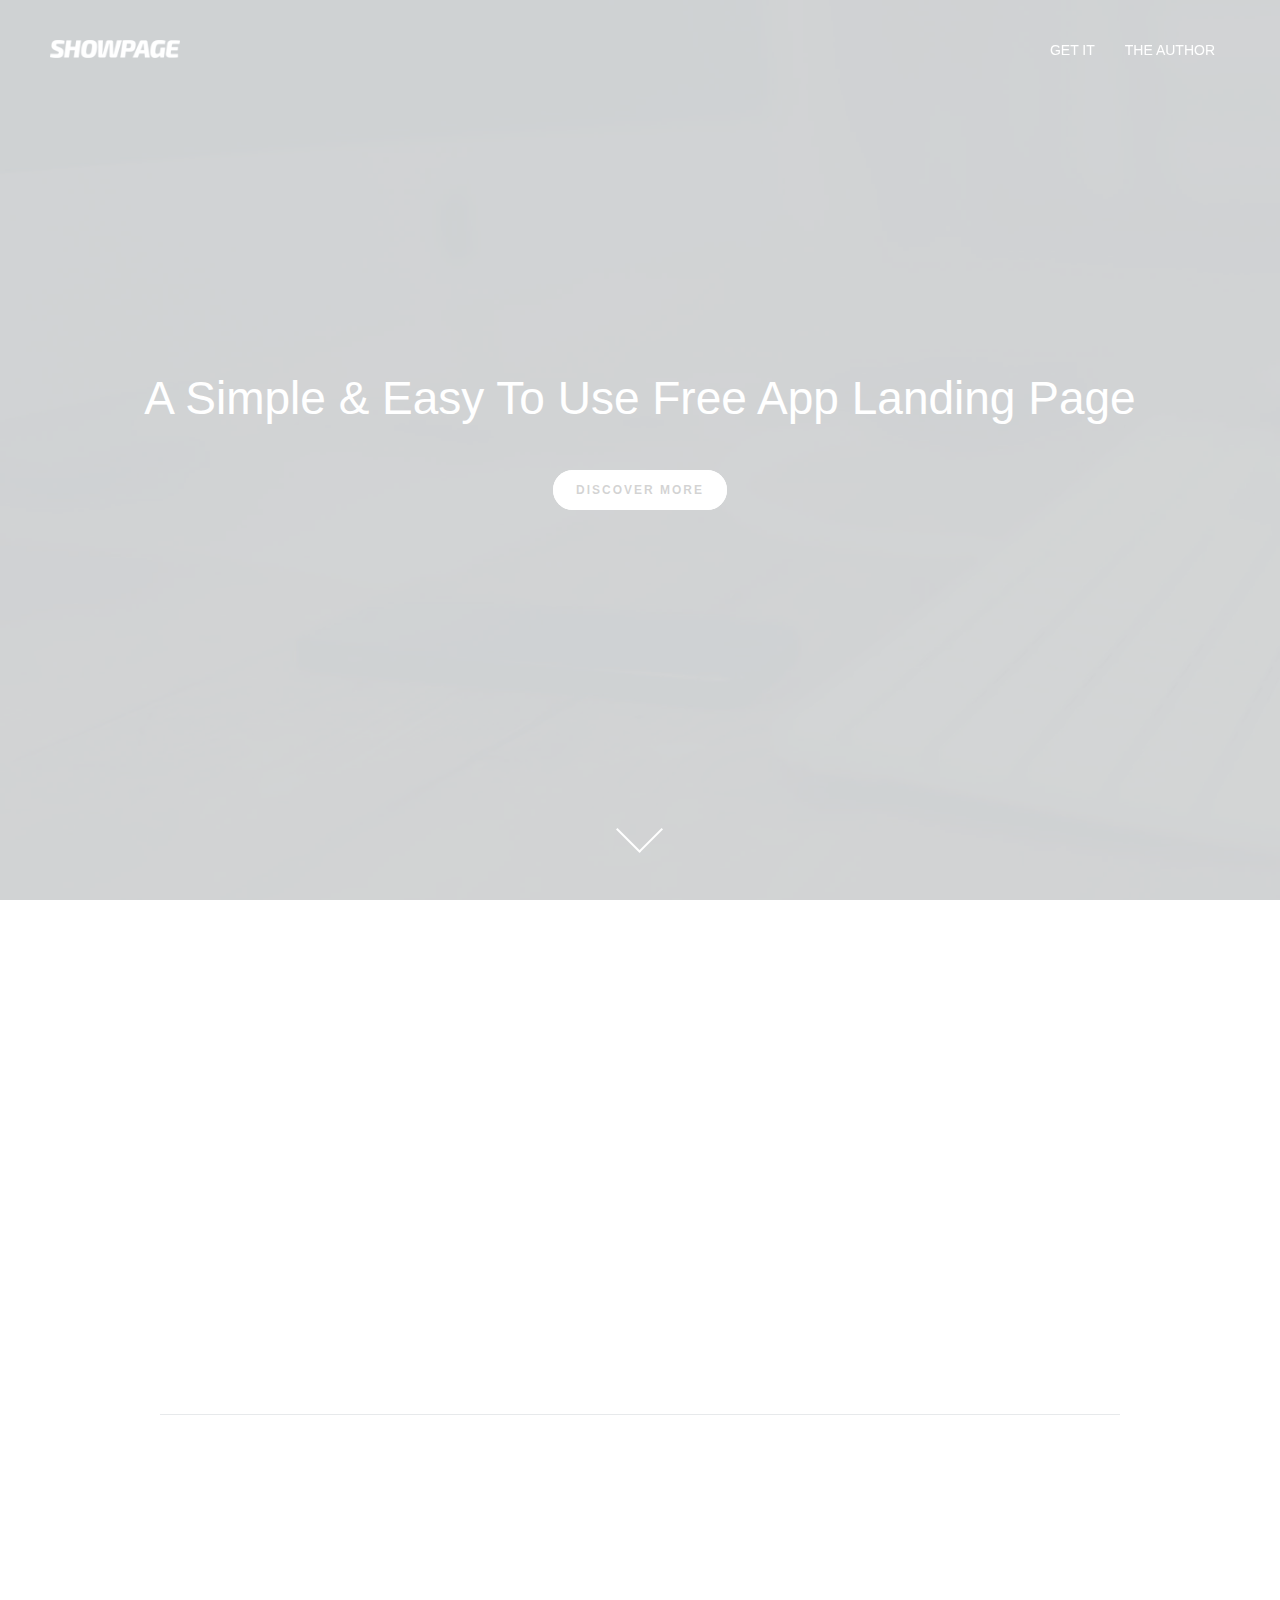
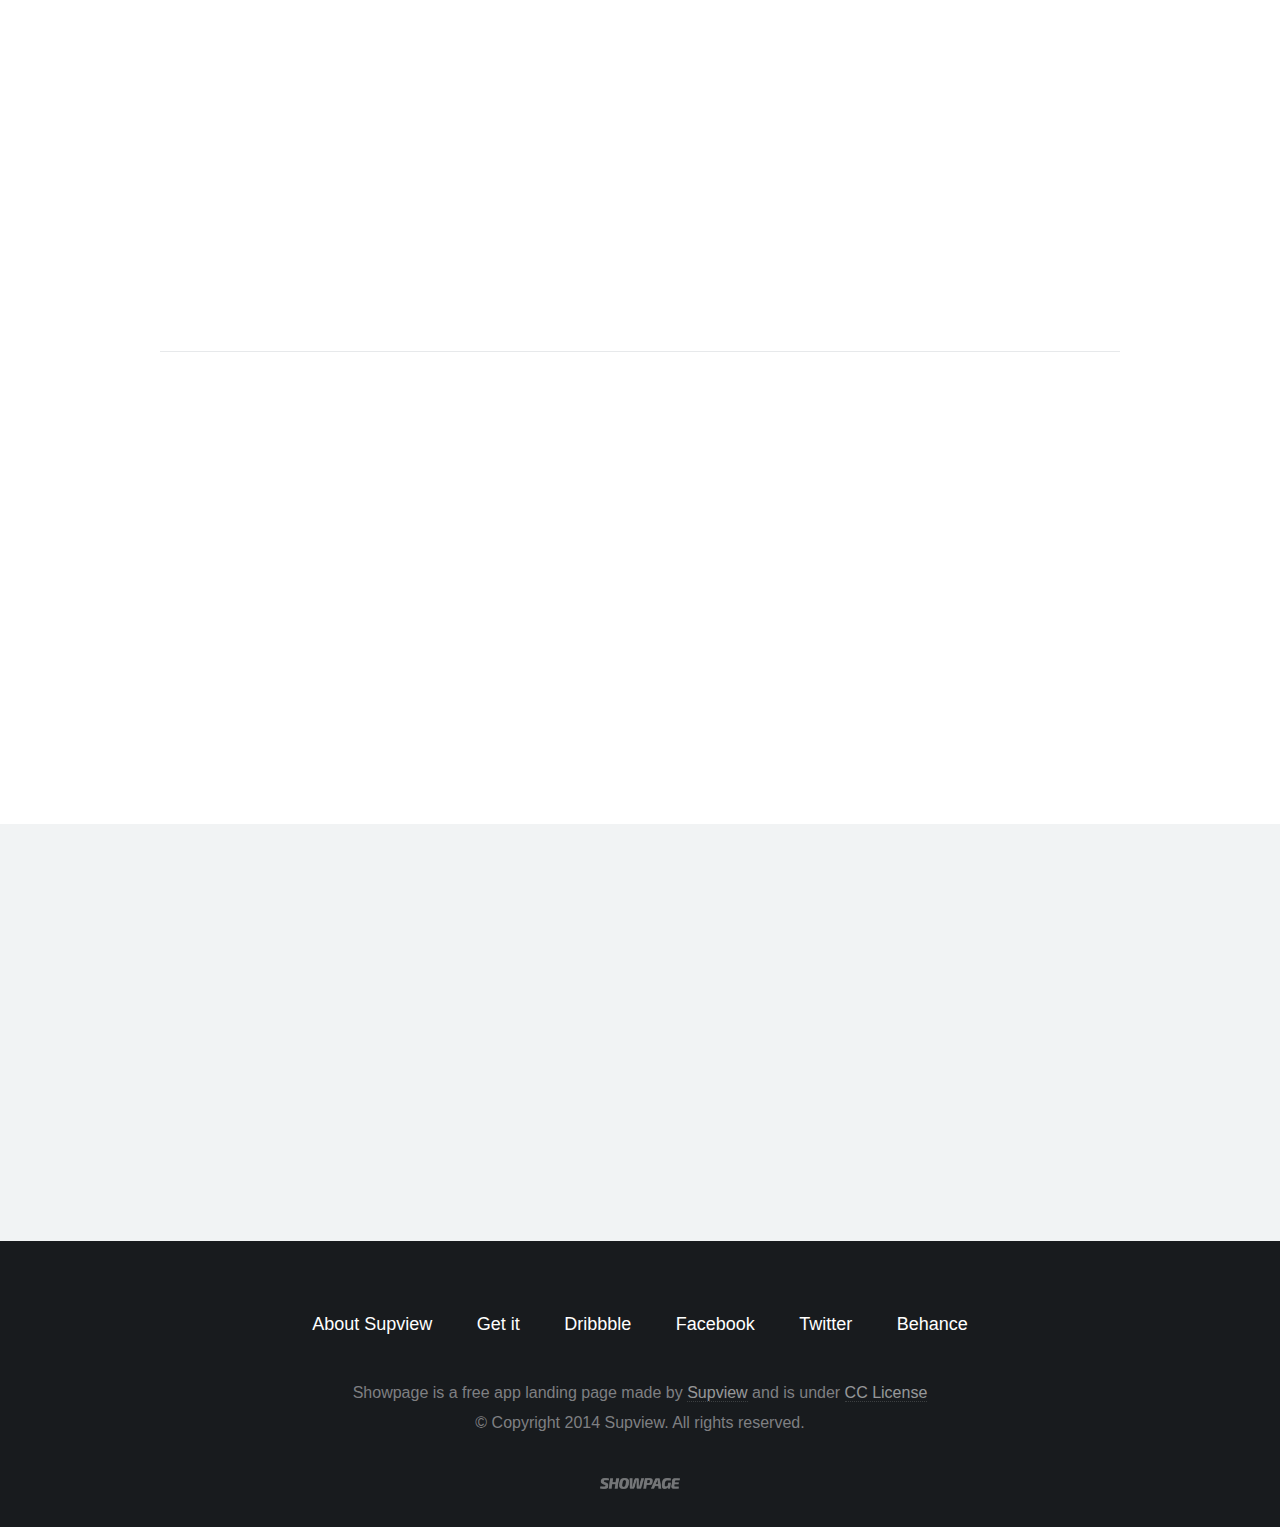
==== index.html @ 0f3558f7 "add site" ====
<!doctype html>
<!--[if lt IE 7]> <html class="no-js ie6 oldie" lang="en"> <![endif]-->
<!--[if IE 7]>    <html class="no-js ie7 oldie" lang="en"> <![endif]-->
<!--[if IE 8]>    <html class="no-js ie8 oldie" lang="en"> <![endif]-->
<!--[if IE 9]>    <html class="no-js ie9" lang="en"> <![endif]-->
<!--[if gt IE 9]><!--> <html class="no-js" lang="en" itemscope itemtype="http://schema.org/Product"> <!--<![endif]-->
<head>

  <!-- Meta tags & title /-->
  <meta charset="utf-8">
  <meta http-equiv="X-UA-Compatible" content="IE=edge,chrome=1">
  <title>ShowPage - An Easy to Use Free Responsive Landing Page</title>
  <meta name="description" content="This template is an easy to use app landing page, responsive and pretty easy to customize including some great easing effects, modal window, a sticky header with share buttons & others stuff !" />
  <meta name="keywords" content="Free, template, easy to use, customise, one page, template, simple, minimal, landing page, app page, supview" />
  <meta name="author" content="Supview - François Martin">

  <!-- Favicon /-->
  <link rel="shortcut icon" href="favicon.png" type="image/x-icon" /> <!-- Favicon /-->

  <meta name="viewport" content="width=device-width, initial-scale=1.0, maximum-scale=1">

  <!-- Stylesheets /-->
  <link rel="stylesheet" href="css/gumby.css">   			<!-- Gumby Framework /-->
  <link rel="stylesheet" href="css/style.css">   			<!-- Main stylesheet /-->
  <link rel="stylesheet" href="css/animate.css"> 			<!-- Animations /-->
    
  
  <script src="js/modernizr-2.6.2.min.js"></script>  <!-- Modernizr /-->
  
</head>


<body>

<!-- Preload the Whole Page -->

<div id="preloader">   		
<div id="loading-animation">&nbsp;</div>
</div>


<!-- NAVIGATION ############################################### -->


		<div class="cbp-af-header">
		
			<nav >
				
				<!--  Share DIV--> 

				 <div class="right">

					<!--  Facebook Share Button--> 
	
<iframe src="//www.facebook.com/plugins/like.php?href=https%3A%2F%2Fwww.baribal.be%2Fshowpage%2F&amp;width&amp;layout=standard&amp;action=like&amp;show_faces=false&amp;share=true&amp;height=35" scrolling="no" frameborder="0" style="border:none; overflow:hidden; width:170px; height:20px; margin-right:20px;" ></iframe>
	
				 	<!-- Twitter Share Button --> 
		
<a href="https://twitter.com/share" class="twitter-share-button">Tweet</a>
<script>!function(d,s,id){var js,fjs=d.getElementsByTagName(s)[0],p=/^http:/.test(d.location)?'http':'https';if(!d.getElementById(id)){js=d.createElement(s);js.id=id;js.src=p+'://platform.twitter.com/widgets.js';fjs.parentNode.insertBefore(js,fjs);}}(document, 'script', 'twitter-wjs');</script>
	
					 
				 </div> <!-- End Share dIV -->

				 <!-- Logo -->
			
				 <div id="logo">
				 
				 	<a href="#"><img alt="Logo" src="img/logo.png"></a>
				 	
				 </div>
				
				 <!-- Links -->
				
				 <ul id="nav" >
				 
					 <li><a href="http://www.iamsupview.be">The Author</a></li>
					 					 
					 <li><a href="http://www.baribal.be/showpage/dl/">Get it</a></li>
					 
				 </ul>
				 			 
			</nav>

		
		</div> 

<!-- END NAVIGATION ############################################### -->


<!-- HEADER / FIRST SECTION ############################################### -->


<section class="page1">

		      	<!-- Huge Title centered --> 
		      
		        <div class="huge-title centered">  
		        
		          <div class="logo-phone centered"><img alt="YOURLOGO" src="img/logo-phone.png"></div>  <!-- This Logo is only displayed on Tablet/iPhone !-->  
		      
		          <h1>A Simple & Easy To Use Free App Landing Page</h1>
		          
		          <div class="space"></div>
		          
		          <a href="#container" class="button-white goto">Discover more</a> 
		  	  
		  	    </div>
		  	  
		  	    <!-- IMG DISCOVER MORE --> 
		  	  
		  	    <div class="go-down twelve columns">
		  	  
		  	      <a href="#container" class="goto"><img src="img/down.png" alt="MORE"></a>
		  	  
		  	    </div>

</section>


<!-- END HEADER ############################################### -->



<!-- BEGIN CONTAINER ############################################### -->


<div id="container" class="container">


<!-- SECOND SECTION ############################################### -->


<section class="page2">

	<div class="row">
		
				<div class="six columns article make-it-appear-right">
				
					<!-- Title --> 
				
					<h3>A Elegant Design</h3>
								
					<!-- Content --> 
					
					<p>Bacon ipsum dolor sit amet meatball shank pork chop capicola fatback pork loin sirloin flank. <b>Andouille</b> tongue corned beef rump pork loin shank meatball capicola turducken venison shankle kevin pancetta tri-tip boudin.</p>
										
					<div class="space"></div>
					
					<a  class="js-open-modal button-blue">blue button with Modal video</a> 
					
				
				</div>
				
				<!-- Image from right --> 
			
				<div class="five columns picture make-it-appear-left" >
				
					<img src="img/1.png" alt="EXEMPLE">
				
				</div>
		
			</div> <!-- End row div -->    

</section>

<!-- END SECOND SECTION ############################################### -->




<!-- TIRTH SECTION ############################################### -->


<section class="page3" >

	<div class="row">

				<!-- Image from left --> 
			
				<div class="five columns picture make-it-appear-right" >
				
					<img src="img/2.png" alt="EXEMPLE">
				
				</div>

		
				<div class="six columns article make-it-appear-left">
				
					<!-- Title --> 
				
					<h3>Pretty easy to customize</h3>
								
					<!-- Content --> 
					
					<p>Bacon ipsum dolor sit amet meatball shank pork chop capicola fatback pork loin sirloin flank. <b>Andouille</b> tongue corned beef rump pork loin shank meatball capicola turducken venison shankle kevin pancetta tri-tip boudin.</p>
										
					<div class="space"></div>
					
					<a class="js-open-modal button-green">Another Button</a> 
				
				</div>
				
		
			</div> <!-- End row div -->    
</section>

<!-- END TIRTH SECTION ############################################### -->



<!-- Modal Window --> 

<div class='modal' id='modal'>

	  <div class='modal-content modal-anim--three'>
	  
		<iframe src="//player.vimeo.com/video/64291127?title=0&amp;byline=0&amp;portrait=0&amp;color=ffffff" width="560" height="306" frameborder="0" webkitallowfullscreen mozallowfullscreen allowfullscreen></iframe>
	
	  </div>
	  
</div>



<!-- FOURTH SECTION ############################################### -->



<section class="page4">

	<div class="row">
		
				<div class="four columns article make-it-appear-right">
				
					<!-- Title --> 
				
					<h3>Pretty Simple and Detailed Code.</h3>
								
					<!-- Content --> 
					
					<p>Here is the simple exemple of the next section, as you can see, everything is pretty well detailed and easy to understand.</p>
										
					<div class="space"></div>
					
				
				</div>
				
				<!-- Image --> 
			
				<div class="seven columns picture make-it-appear-left" >
				
<pre>
		    	<!-- Article centered on the Page --> 
		
				<div class="twelve columns centered make-it-appear-top">

					<!-- Title --> 
				
					<h4>Finally! Simple and fair pricing.</h4>
													
					<!-- Content --> 
				
				
					<div class="cost">
						<p class="symbol">$</p>
						<p class="value">0</p>
					</div>
					
	
				</div>
</pre>
				
				</div>
		
			</div> <!-- End row div -->    

</section>


<!-- END FOURTH SECTION ############################################### -->



<!-- FIFTH SECTION ############################################### -->


<section class="page5">

		
		    <div class="row">
		    
		    	<!-- Article centered on the Page --> 
		
				<div class="twelve columns centered make-it-appear-top">

					<!-- Title --> 
				
					<h4>Finally! Simple and fair pricing.</h4>
													
					<!-- Content --> 
				
					<h1>€0</h1>
				
					
	
				</div>
				
		
		    </div>
			

</section>


<!-- END FIFTH SECTION ############################################### -->


<!-- FOOTER SECTION ############################################### -->


<section class="footer">

		
		    <div class="row">
		    
		    	<!-- Article centered on the Page --> 
		
				<div class="nine columns centered">
				
					<!-- Nav Footer --> 
				
					<ul> 
						<li><a href="http://www.iamsupview.be">About Supview</a> </li> 
						<li> <a href="http://www.baribal.be/showpage/dl/">Get it</a> </li> 
						<li> <a href="http://dribbble.com/Supview">Dribbble</a> </li> 
						<li> <a href="http://www.facebook.com/Supview" rel="nofollow">Facebook</a> </li> 
						<li> <a href="http://twitter.com/Supview" rel="nofollow">Twitter</a> </li> 
						<li> <a href="http://www.behance.net/Supview" rel="nofollow">Behance</a> </li> 
					</ul>

					<!-- Title --> 
																
					<p class="copyright">Showpage is a free app landing page made by <a href="http://www.iamsupview.be">Supview</a> and is under  <a href="http://creativecommons.org/licenses/by/4.0/">CC License</a> <br>© Copyright 2014 Supview. All rights reserved.</p>	
	
					<!-- Logo --> 
	
	
					<img class="logo" src="img/logo.png" alt="Logo">
	
				</div>
				
		
		    </div>
			

</section>


<!-- END FOOTER SECTION ############################################### -->





</div> <!-- end of container -->


  <!-- Grab Google CDN's jQuery, fall back to local if offline -->
  <script src="http://ajax.googleapis.com/ajax/libs/jquery/1.9.1/jquery.min.js"></script>
  <script>window.jQuery || document.write('<script src="js/jquery-1.9.1.min.js"><\/script>')</script>
  
  <script src="js/main.js" type="text/javascript"></script> 								<!-- Main Javascript File -->
  <script src="js/classie.js" type="text/javascript"></script> 								<!-- Scroll from left & right -->
  <script src="js/waypoints.min.js" type="text/javascript"></script>						<!-- Waypoints -->
  <script src="js/jquery.scrollto.js" type="text/javascript"></script> 						<!-- ScrollTo -->	
  <script src="js/mediaCheck.js" type="text/javascript"></script> 							<!-- MediaCheck -->	


  
  <!-- Change UA-XXXXX-X to be your site's ID -->
  <!--<script>
    window._gaq = [['_setAccount','UAXXXXXXXX1'],['_trackPageview'],['_trackPageLoadTime']];
    Modernizr.load({
      load: ('https:' == location.protocol ? '//ssl' : '//www') + '.google-analytics.com/ga.js'
    });
  </script>  -->

  </body>
  
</html>
---- css/gumby.css ----
@charset "UTF-8";
/*
* Gumby Framework Version 2.0
* ---------------------------
* Follow @gumbycss on twitter and spread the love.
* We worked super hard on making this awesome and released it to the web.
* All we ask is you leave this intact. #gumbyisawesome
*
* http://www.gumbyframework.com/
*/
html, body, div, span, applet, object, iframe, h1, h2, h3, h4, h5, h6, p, blockquote, pre, a, abbr, acronym, address, big, cite, code, del, dfn, em, img, ins, kbd, q, s, samp, small, strike, strong, sub, sup, tt, var, b, u, i, center, dl, dt, dd, ol, ul, li, fieldset, form, label, legend, table, caption, tbody, tfoot, thead, tr, th, td, article, aside, canvas, details, embed, figure, figcaption, footer, header, hgroup, menu, nav, output, ruby, section, summary, time, mark, audio, video { margin: 0; padding: 0; border: 0; font: inherit; font-size: 100%; vertical-align: baseline; }

html { line-height: 1; }

ol, ul { list-style: none; }

table { border-collapse: collapse; border-spacing: 0; }

caption, th, td { text-align: left; font-weight: normal; vertical-align: middle; }

q, blockquote { quotes: none; }
q:before, q:after, blockquote:before, blockquote:after { content: ""; content: none; }

a img { border: none; }

article, aside, details, figcaption, figure, footer, header, hgroup, menu, nav, section, summary { display: block; }

* html { font-size: 100%; }

html { font-size: 16px; line-height: 1.625em; }

html * { -webkit-box-sizing: border-box; -moz-box-sizing: border-box; box-sizing: border-box; }

body { background: white; color: #555555; position: relative; }
@media only screen and (max-width: 767px) { body { -webkit-text-size-adjust: none; -ms-text-size-adjust: none; width: 100%; min-width: 0; } }

html, body { height: 100%; min-height: 100%;  }

.ie9 { font-family: "Open Sans"; }
.ie9 * { font-family: "Open Sans"; }

.hide { display: none; }

.hide.active, .show { display: block; }

.fixed { position: fixed; }
.fixed.pinned { position: absolute; }
@media only screen and (max-width: 768px) { .fixed { position: relative !important; top: auto !important; left: auto !important; } }

.unfixed { position: relative !important; top: auto !important; left: auto !important; }

.text-center { text-align: center; }

.text-left { text-align: left; }

.text-right { text-align: right; }

/*=================================================
 +++ LE GRID +++ A Responsive Grid -- Gumby defaults to a standard 960 grid, but you can change it to whatever you'd like.
 ==================================================*/
/*.container { padding: 0px $gutter-in-px;
}*/
.row { width: 100%; max-width: 960px; min-width: 320px; margin: 0 auto;  }
@media only screen and (max-width: 960px) { .row { padding: 0 20px; } }
.row .row { min-width: 0px; }
@media only screen and (max-width: 960px) { .row .row { padding: 0; } }

/* To fix the grid into a different size, set max-width to your desired width */
.column, .columns { margin-left: 2.12766%; float: left; min-height: 1px; -webkit-box-sizing: border-box; -moz-box-sizing: border-box; box-sizing: border-box; }

.column:first-child, .columns:first-child, .alpha { margin-left: 0px; }

.column.omega, .columns.omega { float: right; }

/* Column Classes */
.row .one.column { width: 6.38298%; }
.row .one.columns { width: 6.38298%; }
.row .two.columns { width: 14.89362%; }
.row .three.columns { width: 23.40426%; }
.row .four.columns { width: 31.91489%; }
.row .five.columns { width: 40.42553%; }
.row .six.columns { width: 48.93617%; }
.row .seven.columns { width: 57.44681%; }
.row .eight.columns { width: 65.95745%; }
.row .nine.columns { width: 74.46809%; }
.row .ten.columns { width: 82.97872%; }
.row .eleven.columns { width: 91.48936%; }
.row .twelve.columns { width: 100%; }

/* Push Classes */
.row .push_one { margin-left: 10.6383%; }
.row .push_one:first-child { margin-left: 8.51064%; }
.row .push_two { margin-left: 19.14894%; }
.row .push_two:first-child { margin-left: 17.02128%; }
.row .push_three { margin-left: 27.65957%; }
.row .push_three:first-child { margin-left: 25.53191%; }
.row .push_four { margin-left: 36.17021%; }
.row .push_four:first-child { margin-left: 34.04255%; }
.row .push_five { margin-left: 44.68085%; }
.row .push_five:first-child { margin-left: 42.55319%; }
.row .push_six { margin-left: 53.19149%; }
.row .push_six:first-child { margin-left: 51.06383%; }
.row .push_seven { margin-left: 61.70213%; }
.row .push_seven:first-child { margin-left: 59.57447%; }
.row .push_eight { margin-left: 70.21277%; }
.row .push_eight:first-child { margin-left: 68.08511%; }
.row .push_nine { margin-left: 78.7234%; }
.row .push_nine:first-child { margin-left: 76.59574%; }
.row .push_ten { margin-left: 87.23404%; }
.row .push_ten:first-child { margin-left: 85.10638%; }
.row .push_eleven { margin-left: 95.74468%; }
.row .push_eleven:first-child { margin-left: 93.61702%; }

/* Centered Classes */
.row .one.centered { margin-left: 46.80851%; }
.row .two.centered { margin-left: 42.55319%; }
.row .three.centered { margin-left: 38.29787%; }
.row .four.centered { margin-left: 34.04255%; }
.row .five.centered { margin-left: 29.78723%; }
.row .six.centered { margin-left: 25.53191%; }
.row .seven.centered { margin-left: 21.2766%; }
.row .eight.centered { margin-left: 17.02128%; }
.row .nine.centered { margin-left: 12.76596%; }
.row .ten.centered { margin-left: 8.51064%; }
.row .eleven.centered { margin-left: 4.25532%; }

/* Hybrid Grid Columns */
.sixteen.colgrid .row .one.column { width: 4.25532%; }
.sixteen.colgrid .row .one.columns { width: 4.25532%; }
.sixteen.colgrid .row .two.columns { width: 10.6383%; }
.sixteen.colgrid .row .three.columns { width: 17.02128%; }
.sixteen.colgrid .row .four.columns { width: 23.40426%; }
.sixteen.colgrid .row .five.columns { width: 29.78723%; }
.sixteen.colgrid .row .six.columns { width: 36.17021%; }
.sixteen.colgrid .row .seven.columns { width: 42.55319%; }
.sixteen.colgrid .row .eight.columns { width: 48.93617%; }
.sixteen.colgrid .row .nine.columns { width: 55.31915%; }
.sixteen.colgrid .row .ten.columns { width: 61.70213%; }
.sixteen.colgrid .row .eleven.columns { width: 68.08511%; }
.sixteen.colgrid .row .twelve.columns { width: 74.46809%; }
.sixteen.colgrid .row .thirteen.columns { width: 80.85106%; }
.sixteen.colgrid .row .fourteen.columns { width: 87.23404%; }
.sixteen.colgrid .row .fifteen.columns { width: 93.61702%; }
.sixteen.colgrid .row .sixteen.columns { width: 100%; }

/* Hybrid Push Classes */
.sixteen.colgrid .row .push_one { margin-left: 8.51064%; }
.sixteen.colgrid .row .push_one:first-child { margin-left: 6.38298%; }
.sixteen.colgrid .row .push_two { margin-left: 14.89362%; }
.sixteen.colgrid .row .push_two:first-child { margin-left: 12.76596%; }
.sixteen.colgrid .row .push_three { margin-left: 21.2766%; }
.sixteen.colgrid .row .push_three:first-child { margin-left: 19.14894%; }
.sixteen.colgrid .row .push_four { margin-left: 27.65957%; }
.sixteen.colgrid .row .push_four:first-child { margin-left: 25.53191%; }
.sixteen.colgrid .row .push_five { margin-left: 34.04255%; }
.sixteen.colgrid .row .push_five:first-child { margin-left: 31.91489%; }
.sixteen.colgrid .row .push_six { margin-left: 40.42553%; }
.sixteen.colgrid .row .push_six:first-child { margin-left: 38.29787%; }
.sixteen.colgrid .row .push_seven { margin-left: 46.80851%; }
.sixteen.colgrid .row .push_seven:first-child { margin-left: 44.68085%; }
.sixteen.colgrid .row .push_eight { margin-left: 53.19149%; }
.sixteen.colgrid .row .push_eight:first-child { margin-left: 51.06383%; }
.sixteen.colgrid .row .push_nine { margin-left: 59.57447%; }
.sixteen.colgrid .row .push_nine:first-child { margin-left: 57.44681%; }
.sixteen.colgrid .row .push_ten { margin-left: 65.95745%; }
.sixteen.colgrid .row .push_ten:first-child { margin-left: 63.82979%; }
.sixteen.colgrid .row .push_eleven { margin-left: 72.34043%; }
.sixteen.colgrid .row .push_eleven:first-child { margin-left: 70.21277%; }
.sixteen.colgrid .row .push_twelve { margin-left: 78.7234%; }
.sixteen.colgrid .row .push_twelve:first-child { margin-left: 76.59574%; }
.sixteen.colgrid .row .push_thirteen { margin-left: 85.10638%; }
.sixteen.colgrid .row .push_thirteen:first-child { margin-left: 82.97872%; }
.sixteen.colgrid .row .push_fourteen { margin-left: 91.48936%; }
.sixteen.colgrid .row .push_fourteen:first-child { margin-left: 89.3617%; }
.sixteen.colgrid .row .push_fifteen { margin-left: 97.87234%; }
.sixteen.colgrid .row .push_fifteen:first-child { margin-left: 95.74468%; }

/* Hybrid Centered Classes */
.sixteen.colgrid .row .one.centered { margin-left: 47.87234%; }
.sixteen.colgrid .row .two.centered { margin-left: 44.68085%; }
.sixteen.colgrid .row .three.centered { margin-left: 41.48936%; }
.sixteen.colgrid .row .four.centered { margin-left: 38.29787%; }
.sixteen.colgrid .row .five.centered { margin-left: 35.10638%; }
.sixteen.colgrid .row .six.centered { margin-left: 31.91489%; }
.sixteen.colgrid .row .seven.centered { margin-left: 28.7234%; }
.sixteen.colgrid .row .eight.centered { margin-left: 25.53191%; }
.sixteen.colgrid .row .nine.centered { margin-left: 22.34043%; }
.sixteen.colgrid .row .ten.centered { margin-left: 19.14894%; }
.sixteen.colgrid .row .eleven.centered { margin-left: 15.95745%; }
.sixteen.colgrid .row .twelve.centered { margin-left: 12.76596%; }
.sixteen.colgrid .row .thirteen.centered { margin-left: 9.57447%; }
.sixteen.colgrid .row .fourteen.centered { margin-left: 6.38298%; }
.sixteen.colgrid .row .fifteen.centered { margin-left: 3.19149%; }

.pull_right { float: right; }

.pull_left { float: left; }

img, object, embed { max-width: 100%; height: auto; }

img { -ms-interpolation-mode: bicubic; }

#map_canvas img, .map_canvas img { max-width: none !important; }

/* Tile Grid */
.tiles { display: block; overflow: hidden; }
.tiles > li { display: block; height: auto; float: left; padding-bottom: 0; }
.tiles.two_up { margin-left: -4%; }
.tiles.two_up > li { margin-left: 4%; width: 46%; }
.tiles.three_up, .tiles.four_up { margin-left: -2%; }
.tiles.three_up > li { margin-left: 2%; width: 31.3%; }
.tiles.four_up > li { margin-left: 2%; width: 23%; }
.tiles.five_up { margin-left: -1.5%; }
.tiles.five_up > li { margin-left: 1.5%; width: 18.5%; }

/* Nicolas Gallagher's micro clearfix */
.clearfix { *zoom: 1; }
.clearfix:before, .clearfix:after { content: ""; display: table; }
.clearfix:after { clear: both; }

.row { *zoom: 1; }
.row:before, .row:after { content: ""; display: table; }
.row:after { clear: both; }

.valign { display: table; width: 100%; }
.valign > div { display: table-cell; vertical-align: middle; }
.valign ​ > article { display: table-cell; vertical-align: middle; }

/* Mobile */
@media only screen and (max-width: 767px) { body { -webkit-text-size-adjust: none; -ms-text-size-adjust: none; width: 100%; min-width: 0; }
  .container { min-width: 0; margin-left: 0; margin-right: 0; }
  .row { width: 100%; min-width: 0; margin-left: 0; margin-right: 0; }
  .row .row .column, .row .row .columns { padding: 0; }
  .row .centered { margin-left: 0 !important; }
  .column, .columns { width: auto !important; float: none; margin-left: 0; margin-right: 0; }
  .column:last-child, .columns:last-child { margin-right: 0; float: none; }
  [class*="column"] + [class*="column"]:last-child { float: none; }
  [class*="column"]:before { display: table; }
  [class*="column"]:after { display: table; clear: both; }
  [class^="push_"], [class*="push_"] { margin-left: 0 !important; } }
.image { line-height: 0; margin-bottom: 20px; }
.image.circle { -webkit-border-radius: 50% !important; -moz-border-radius: 50% !important; -ms-border-radius: 50% !important; -o-border-radius: 50% !important; border-radius: 50% !important; overflow: hidden; width: auto; }
.image.rounded { overflow: hidden; -webkit-border-radius: 4px 4px; -moz-border-radius: 4px 4px; -ms-border-radius: 4px 4px; -o-border-radius: 4px 4px; border-radius: 4px 4px; }
.image.photo { border: 5px solid white; -webkit-box-shadow: 0 0 1px #555555; -moz-box-shadow: 0 0 1px #555555; box-shadow: 0 0 1px #555555; }
.image.photo.polaroid { padding-bottom: 50px; background: #fff; }

table { display: table; background-color: white; border-collapse: collapse; border-spacing: 0; margin-bottom: 20px; width: 100%; border: 1px solid #e5e5e5; }
table caption { text-align: center; font-size: 30px; padding: .75em; }
table thead th, table tbody td, table tr td { display: table-cell; padding: 10px; vertical-align: top; text-align: left; border-top: 1px solid #e5e5e5; }
table tr td, table tbody tr td { font-size: 16px; }
table tr td:first-child { font-weight: bold; }
table thead { background-color: #3085d6; color: #fff; }
table thead tr th { font-size: 16px; font-weight: bold; vertical-align: bottom; }
table.striped tr:nth-of-type(even), table table tr.stripe, table table tr.striped { background-color: #e5e5e5; }
table.rounded { border-radius: 4px; border-collapse: separate; }
table.rounded caption + thead tr:first-child th:first-child, table.rounded caption + tr td:first-child, table.rounded > thead tr:first-child th:first-child, table.rounded > thead tr:first-child td:first-child, table.rounded > tr:first-child td:first-child { border-top-left-radius: 4px; }
table.rounded caption + thead tr:first-child th:last-child, table.rounded caption + tr td:last-child, table.rounded > thead tr:first-child th:last-child, table.rounded > thead tr:first-child td:last-child, table.rounded > tr:first-child td:last-child { border-top-right-radius: 4px; }
table.rounded thead ~ tr:last-child td:last-child, table.rounded tbody tr:last-child td:last-child { border-bottom-right-radius: 4px; }
table.rounded thead ~ tr:last-child td:first-child, table.rounded tbody tr:last-child td:first-child { border-bottom-left-radius: 4px; }
table.rounded thead th, table.rounded thead td, table.rounded caption + tbody tr:first-child td, table.rounded > tbody:first-child tr:first-child td { border-top: 0; }
---- css/style.css ----
/*

	SHOWPAGE FREE TEMPLATE BY IAMSUPVIEW.BE
	
	01. Font Face
	02. Generals Settings
	03. Navigation Settings
	04. Page1 / Header Section Settings
	05. Page2 Section Settings
	06. Page3 Section Settings
	07. Page4 Section Settings
	08. Page5 Settings
	09. Preloading Effect
	10. Footer Settings
	11. PRE CODE
	12. Modal Settings
	13. Media Queries Settings
			
*/





/* 01. FONT FACE ================================================== */


@font-face
{
  font-family: "Source Sans Pro";
    font-style: normal;
    font-weight: 200;
    src: local("Source Sans Pro ExtraLight"), local("SourceSansPro-ExtraLight"), url("http://themes.googleusercontent.com/static/fonts/sourcesanspro/v7/toadOcfmlt9b38dHJxOBGEzfSP8PFPIaW8d4wHl9LSw.woff") format("woff");
}

@font-face
{
  font-family: "Source Sans Pro";
    font-style: normal;
    font-weight: 400;
    src: local("Source Sans Pro"), local("SourceSansPro-Regular"), url("http://themes.googleusercontent.com/static/fonts/sourcesanspro/v7/ODelI1aHBYDBqgeIAH2zlDLXPPWpYIJRcQ99gLLWTOQ.woff") format("woff");
}

@font-face
{
  font-family: "Source Sans Pro";
    font-style: normal;
    font-weight: 600;
    src: local("Source Sans Pro Semibold"), local("SourceSansPro-Semibold"), url("http://themes.googleusercontent.com/static/fonts/sourcesanspro/v7/toadOcfmlt9b38dHJxOBGNF2eBBnhZOFf_rblGEjGiI.woff") format("woff");
}

@font-face
{
  font-family: "Source Sans Pro";
    font-style: normal;
    font-weight: 700;
    src: local("Source Sans Pro Bold"), local("SourceSansPro-Bold"), url("http://themes.googleusercontent.com/static/fonts/sourcesanspro/v7/toadOcfmlt9b38dHJxOBGBgDywzySrQSFSEUM6OqW_g.woff") format("woff");
}


	
/* 02. GENERALS SETTINGS ================================================== */


body, html
{
  background: #E2E4E7;
  padding: 0;
  font-family: 'Source Sans Pro', sans-serif;
  position: relative;
  height: 100%;
  margin: 0;
  -webkit-transition: opacity 400ms;
  -moz-transition: opacity 400ms;
  transition: opacity 400ms;
}


/* Selected text Color */

::-moz-selection
{
  background: none;
  color: #74BEE1;
}

::selection
{
  background: none;
  color: #74BEE1;
}

.centered
{
  text-align: center;
}

b, strong
{
  font-weight: 800;
}

/* Make a space */

.space
{
  padding: 20px 0;
}

h1
{
  font-size: 46px;
  font-weight: 100;
  text-transform: none;
  line-height: 46px;
  font-family: 'Source Sans Pro', sans-serif;
  margin-top: 0.33em;
  margin-bottom: 0.33em;
}

h2
{
  font-size: 46px;
  font-weight: 100;
  line-height: 46px;
  font-family: 'Source Sans Pro', sans-serif;
  margin-top: 0.33em;
}

h3
{
  font: 38px 'Source Sans Pro', sans-serif;
  font-weight: 300;
  padding-bottom: 25px;
  padding-top: 0px;
  color: #202529;
}

h4
{
  font: 32px 'Source Sans Pro', sans-serif;
  font-weight: normal;
  font-weight: 100;
  padding-bottom: 15px;
}

h5
{
  font: 24px 'Source Sans Pro', sans-serif;
  font-weight: normal;
  font-weight: 100;
  color: #FFF;
}

span
{
  color: #303333;
  font: 1.5em 'Source Sans Pro', sans-serif;
  opacity: 0.4;
  padding-top: 0px;
}

/* Link */

a
{
  color: #46484a;
  text-decoration: none;
  outline: none;
  -webkit-transition: all 0.2s ease-in-out;
  -moz-transition: all 0.2s ease-in-out;
  -ms-transition: all 0.2s ease-in-out;
  -o-transition: all 0.2s ease-in-out;
  transition: all 0.2s ease-in-out;
}

a:hover
{
  color: #181b1e;
}  
	
/* Paragrah */

p
{
  font-family: 'Source Sans Pro', sans-serif;
  font-weight: 200;
  color: #98999C;
  line-height: 30px;
}

p a
{
  border-bottom: 1px dotted #46484a;
  -webkit-transition: all 0.5s ease-out;
  -moz-transition: all 0.5s ease-out;
  -o-transition: all 0.5s ease-out;
  transition: all 0.5s ease-out;
}

p a:hover
{
  border-bottom: 1px dotted #181b1e;
}

/* Button White */

.button-white
{
  border-radius: 20px;
  color: #333;
  padding: 10px 20px;
  letter-spacing: 2px;
  background: #FFF;
  font-weight: 600;
  border: 3px solid #FFF;
  cursor: pointer;
  text-transform: uppercase;
  font-size: 12px;
  text-align: center;
  -webkit-transition: all 0.2s ease-in-out;
  -moz-transition: all 0.2s ease-in-out;
  -ms-transition: all 0.2s ease-in-out;
  -o-transition: all 0.2s ease-in-out;
  transition: all 0.2s ease-in-out;
}

/* Button White:hover */

.button-white:hover
{
  color: #FFF;
  border: 3px solid #FFF;
  background: none;
}

/* Button Blue */

.button-blue
{
  border-radius: 20px;
  color: #FFF;
  padding: 10px 20px;
  letter-spacing: 2px;
  background: #74bee1;
  font-weight: 600;
  border: 3px solid #74bee1;
  cursor: pointer;
  text-transform: uppercase;
  font-size: 12px;
  text-align: center;
  -webkit-transition: all 0.2s ease-in-out;
  -moz-transition: all 0.2s ease-in-out;
  -ms-transition: all 0.2s ease-in-out;
  -o-transition: all 0.2s ease-in-out;
  transition: all 0.2s ease-in-out;
}

/* Button Blue:hover */

.button-blue:hover
{
  color: #74bee1;
  border: 3px solid #74bee1;
  background: none;
}


/* Button Green */

.button-green
{
  border-radius: 20px;
  color: #FFF;
  padding: 10px 20px;
  letter-spacing: 2px;
  background: #95d074;
  font-weight: 600;
  border: 3px solid #95d074;
  cursor: pointer;
  text-transform: uppercase;
  font-size: 12px;
  text-align: center;
  -webkit-transition: all 0.2s ease-in-out;
  -moz-transition: all 0.2s ease-in-out;
  -ms-transition: all 0.2s ease-in-out;
  -o-transition: all 0.2s ease-in-out;
  transition: all 0.2s ease-in-out;
}

/* Button Green:hover */

.button-green:hover
{
  color: #95d074;
  border: 3px solid #95d074;
  background: none;
}




/* 03. NAVIGATION SETTINGS ================================================== */


nav #logo
{
  float: left;
  z-index: 99999;
  position: relative;
  left: 50px;
}

nav
{
  z-index: 999;
  width: 100%;
  height: 80px;
}


/* The main navigation bar */

#nav
{
  width: 100%;
  position: relative;
  right: 50px;
 /* The menu will take the width of its container */
  ;
}

/* The main navigation links */

#nav>li>a
{
	/* Layout */
  display: block;
	/* Typography */
  font-size: 14px;
  font-weight: 200;
  text-transform: uppercase;
  float: right;
  color: #FFF;
  opacity: 1;
  position: relative;
  padding: 20px 15px;
  text-decoration: none;
}

/* The hover state of the links */

#nav li:hover a, #nav li .selected
{
  color: rgba(255,255,255,0.60);
}

 
/* Navigation Fixed */ 
 
.cbp-af-header
{
  font-family: 'Source Sans Pro', sans-serif;
  position: fixed;
  top: 0;
  left: 0;
  width: 100%;
  z-index: 99999;
  height: 80px;
  overflow: hidden;
  -webkit-transition: height 0.6s;
  -moz-transition: height 0.6s;
  transition: height 0.6s;
}

.cbp-af-header #logo img
{
  padding: 40px 20px 0px 0px;
  max-width: 150px;
}

.cbp-af-header #nav a
{
  line-height: 60px;
}

/* Transitions */

.cbp-af-header #logo,
.cbp-af-header #nav a
{
  -webkit-transition: all 0.6s;
  -moz-transition: all 0.6s;
  transition: all 0.6s;
}

/* Button Share */

.cbp-af-header .right
{
  border-radius: 20px;
  color: #333;
  margin-top: -100px;
  padding: 3px 13px;
  float: right;
  cursor: pointer;
  -webkit-transition: all 0.2s ease-in-out;
  -moz-transition: all 0.2s ease-in-out;
  -ms-transition: all 0.2s ease-in-out;
  -o-transition: all 0.2s ease-in-out;
  transition: all 0.2s ease-in-out;
}

/* Button Share:hover */

.cbp-af-header .button:hover
{
  color: #FFF;
  border: 3px solid #FFF;
  background: none;
}


/* Navigation effect on scroll down */


.cbp-af-header.cbp-af-header-shrink
{
  height: 80px;
  float: right;
  -webkit-transition: all 0.2s ease-in-out;
  -moz-transition: all 0.2s ease-in-out;
  -ms-transition: all 0.2s ease-in-out;
  -o-transition: all 0.2s ease-in-out;
  transition: all 0.2s ease-in-out;
}

/* The button comes to the right place */

.cbp-af-header.cbp-af-header-shrink .right
{
  margin-top: 30px;
  display: block;
}

/* The links goes up */

.cbp-af-header.cbp-af-header-shrink #nav a
{
  margin-top: -150px;
}
	


/* 04. PAGE 1 / HEADER SETTINGS ================================================== */



.page1
{
  background: url('../img/bg.jpg')#131313;
  background-size: cover;
  height: 100%;
  position: relative;
}

.page1 h1
{
  color: #FFF;
}


/* Don't display the logo for Phone */

.logo-phone {display: none;}

/* Huge Title */

.huge-title {
    position: absolute;
    top: 0;
    right: 0;
    bottom: 0;
    left: 0;
    margin: auto;
    width: 100%;
    height: 180px;
}

/* Go down text & Button */

.go-down {
    position: absolute;
    right: 0;
    bottom: 50px;
    left: 0;
    text-align: center;
    margin: auto;
    width: 100%;
    height: 50px;
}


/* 05. PAGE 2 SETTINGS ================================================== */



.page2 {
    background: #FFF;}

.page2 .row {
	position: relative;  
	border-bottom: 1px solid #e7e9eb;   
	padding: 80px 0 80px 0;}


/* Image */

.page2 .picture {
	position: relative; 
	width: 100%;  
	overflow: hidden; 
	float: right; }


/* Article */

.page2 .article {
	position: absolute;
    top: 0;
    bottom: 0;
    margin: auto;
    width: 100%;
    height: 300px;
    left: 0%;
}



/* 06. PAGE 3 SETTINGS ================================================== */




.page3 {
    background: #FFF;}

.page3 .row {
	position: relative; 
	border-bottom: 1px solid #e7e9eb;  
	padding: 80px 0;}

/* Image */

.page3 .picture {
	position: relative; 
	width: 100%;  
	overflow: hidden;  }

/* Article */

.page3 .article {
	position: absolute;
    top: 0;
    bottom: 0;
    margin: auto;
    width: 100%;
    height: 300px;
    right:0;
}




/* 07. PAGE 4 SETTINGS ================================================== */



.page4 {
    background: #FFF; }

.page4 .row {
	position: relative; 
	padding: 80px 0; }

/* Image */

.page4 .picture {
	position: relative; 
	width: 100%;  
	overflow: hidden; 
	float: right; }

/* Article */

.page4 .article {
	position: absolute;
    top: 0;
    bottom: 0;
    margin: auto;
    width: 100%;
    height: 220px;
    left: 0%;
}



/* 08. PAGE 5 SETTINGS ================================================== */


.page5 {
    background: #f1f3f4;
    padding: 80px 0;}

.page5 h1 {font-size:240px;}




/* 09. PRELOADING  ================================================== */
    

/* Preloader Effect */

#preloader {
    background-color: #FFF;
    bottom: 0;
    left: 0;
    position: fixed;
    right: 0;
    top: 0;
    z-index: 999999;
}

/* Preloading Animation */

#loading-animation {
    background-image: url("../img/loading.gif") ;
    background-position: center center;
    background-repeat: no-repeat;
    height: 200px;
    left: 50%;
    margin: -100px 0 0 -100px;
    position: absolute;
    top: 50%;
    width: 200px;
    border-radius: 4px;
}


/* 10. FOOTER SETTINGS  ================================================== */



.footer {
    background: #181b1e;
    padding: 30px 0;}

.footer .row {position: relative;}

.footer ul {padding:40px 0;}

.footer ul li {
    display: inline-block;
    padding: 0 20px;
    font-weight: 200;
    font-size: 18px;
}

.footer ul li a {color: #FFF;}

.footer ul li a:hover {color: rgba(255,255,255,0.70);}

.footer .copyright {
    opacity: 0.8;
}

.footer .logo {
	opacity: 0.4;
	width:80px;
	padding: 40px 0 0 0;
}

.footer p a {color: rgba(255,255,255,0.70);}
.footer p a:hover {color: rgba(255,255,255,1);}


/* 11 PRE CODE ================================================= */


pre {
	background: #333; 
	font-size: 12px; 
	line-height: normal; 
	border: 10px solid #f1F3F4; 
	padding: 20px; 
	color:#ecd565;}


/* 12 MODAL SETTINGS ================================================= */


.modal {
  display: none;
  position: fixed;
  top: 0;
  right: 0;
  bottom: 0;
  left: 0;
  height: 100%;
  width: 100%;
  padding: 1em;
  text-align: center;
  background-color: rgba(24,27,30,0.7);
  visibility: hidden;
  opacity: 0;
  transition: visibility 0s linear 250ms, opacity 250ms ease-in-out;
  z-index: 999;
  cursor: pointer;
}
.modal::before {
  content: "";
  display: inline-block;
  height: 100%;
  vertical-align: middle;
}
.modal.is-visible {
  transition-delay: 0s;
}
.modal-content {
  display: inline-block;
  width: auto;
  text-align: left;
  box-shadow: 0 0 0.0em rgba(0, 0, 0, 0.25);
  vertical-align: middle;
  cursor: auto;
  transition: transform 250ms ease-in-out;
  -webkit-backface-visibility: hidden;
}
.modal-close {
  height: 2em;
  width: 2em;
  text-align: center;
}
.modal-anim--one {
  transform: translateY(3em) scale(0.95);
}
.is-visible .modal-anim--one {
  transform: translateY(0) scale(1);
}
.modal-anim--two {
  transform: translateX(-35em) rotate(23deg);
}
.is-visible .modal-anim--two {
  transform: translateX(0) rotate(0);
}
.modal-anim--three {
  transform: scale(1.5);
}
.is-visible .modal-anim--three {
  transform: scale(1);
}
.is-visible {
  visibility: visible;
  opacity: 1;
}



/* 13. MEDIA QUERIES  ============================================ */




@media screen and (max-width: 768px) {


.page2, .page3, .page4, .page5 {
	padding-left: 20px;
	padding-right: 20px;
	text-align: center;
	width: 100%;
	height: auto;
	position: relative;
}

.picture {display: none;}

.page1 .button-white {display: none;}


h2 {font-size: 42px;}

h3 {font-size:32px;}

.logo-phone {display: block; width: 50%; margin: auto;}

#logo {display: none;}

.cbp-af-header{display: none;}

h1 {font-size:30px;}

.footer ul li {
    display: block;
    padding: 10px 0px;
    font-weight: 200;
    font-size: 18px;
}

.huge-title {
    position: absolute;
    top: 0;
    right: 0;
    bottom: 0;
    left: 0;
    margin: auto;
    width: 100%;
    height: 250px;
    padding:20px;
}

.page2 .columns, .page3 .columns, .page4 .columns {
    position: relative;
    width: 100%;
    height: auto;
}

}

/* Media Queries for iPad in Portrait */

@media only screen 
and (min-device-width : 768px) 
and (max-device-width : 1024px) 
and (orientation : portrait) { 

.page2 .columns, .page3 .columns, .page4 .columns {
    position: relative;
    width: 100%;
    height: auto;
    opacity: 1;
}

.row .six.columns, .row .four.columns {
    position: relative;
    width: 100%;
    height: auto;
    opacity: 1;
}

.picture {display: none;}

.page1 .button-white {display: none;}



 }
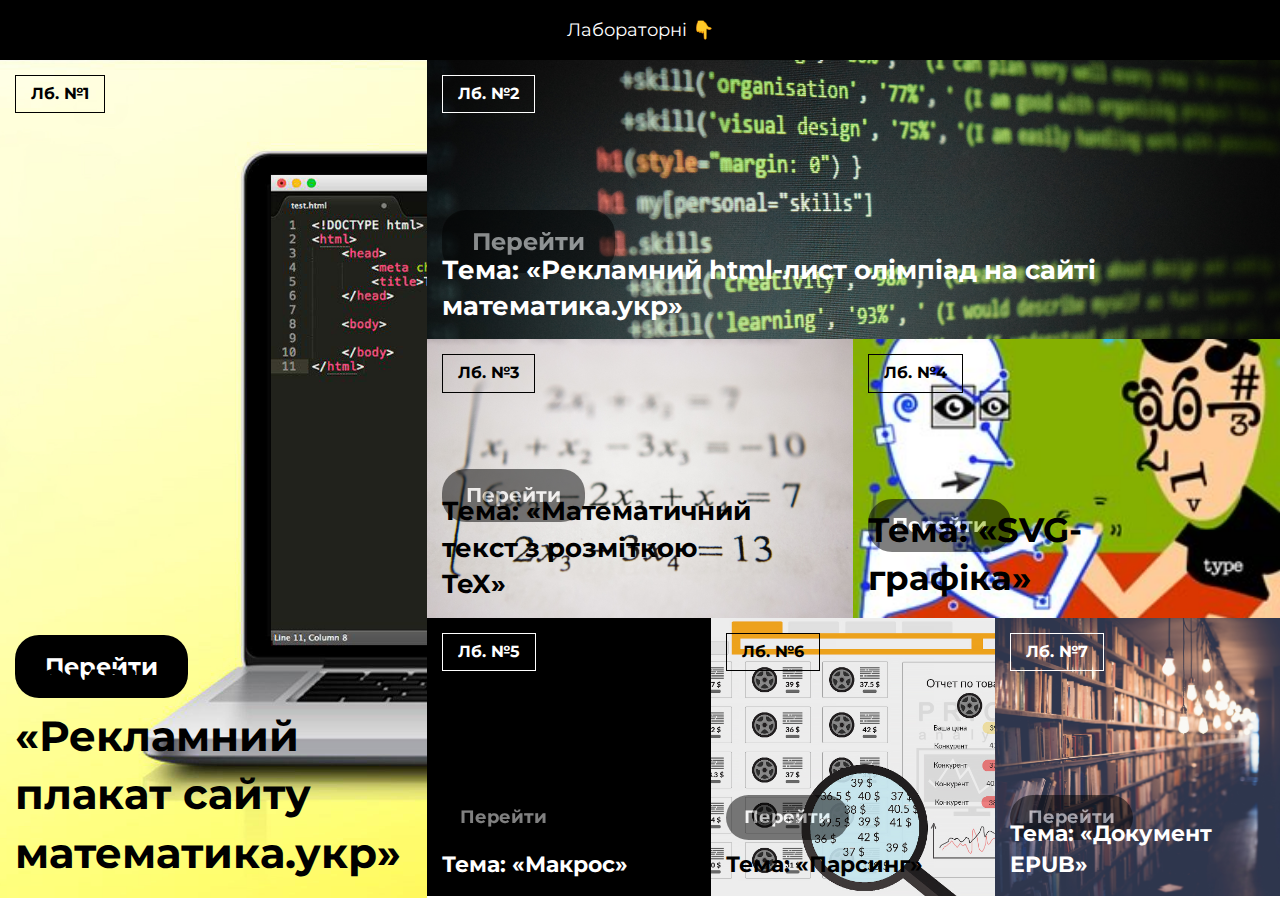
==== commit c24dea30: "Add files via upload" ====
--- a/index.html
+++ b/index.html
@@ -1,391 +1,76 @@
-<!doctype html>
-<!--[if lt IE 7]> <html class="no-js ie6 oldie" lang="en"> <![endif]-->
-<!--[if IE 7]>    <html class="no-js ie7 oldie" lang="en"> <![endif]-->
-<!--[if IE 8]>    <html class="no-js ie8 oldie" lang="en"> <![endif]-->
-<!--[if IE 9]>    <html class="no-js ie9" lang="en"> <![endif]-->
-<!--[if gt IE 9]><!--> <html class="no-js" lang="en" itemscope itemtype="http://schema.org/Product"> <!--<![endif]-->
-<head>
-
-  <!-- Meta tags & title /-->
-  <meta charset="utf-8">
-  <meta http-equiv="X-UA-Compatible" content="IE=edge,chrome=1">
-  <title>ShowPage - An Easy to Use Free Responsive Landing Page</title>
-  <meta name="description" content="This template is an easy to use app landing page, responsive and pretty easy to customize including some great easing effects, modal window, a sticky header with share buttons & others stuff !" />
-  <meta name="keywords" content="Free, template, easy to use, customise, one page, template, simple, minimal, landing page, app page, supview" />
-  <meta name="author" content="Supview - François Martin">
-
-  <!-- Favicon /-->
-  <link rel="shortcut icon" href="favicon.png" type="image/x-icon" /> <!-- Favicon /-->
-
-  <meta name="viewport" content="width=device-width, initial-scale=1.0, maximum-scale=1">
-
-  <!-- Stylesheets /-->
-  <link rel="stylesheet" href="css/gumby.css">   			<!-- Gumby Framework /-->
-  <link rel="stylesheet" href="css/style.css">   			<!-- Main stylesheet /-->
-  <link rel="stylesheet" href="css/animate.css"> 			<!-- Animations /-->
-    
-  
-  <script src="js/modernizr-2.6.2.min.js"></script>  <!-- Modernizr /-->
-  
-</head>
-
-
-<body>
-
-<!-- Preload the Whole Page -->
-
-<div id="preloader">   		
-<div id="loading-animation">&nbsp;</div>
-</div>
-
-
-<!-- NAVIGATION ############################################### -->
-
-
-		<div class="cbp-af-header">
-		
-			<nav >
-				
-				<!--  Share DIV--> 
-
-				 <div class="right">
-
-					<!--  Facebook Share Button--> 
-	
-<iframe src="//www.facebook.com/plugins/like.php?href=https%3A%2F%2Fwww.baribal.be%2Fshowpage%2F&amp;width&amp;layout=standard&amp;action=like&amp;show_faces=false&amp;share=true&amp;height=35" scrolling="no" frameborder="0" style="border:none; overflow:hidden; width:170px; height:20px; margin-right:20px;" ></iframe>
-	
-				 	<!-- Twitter Share Button --> 
-		
-<a href="https://twitter.com/share" class="twitter-share-button">Tweet</a>
-<script>!function(d,s,id){var js,fjs=d.getElementsByTagName(s)[0],p=/^http:/.test(d.location)?'http':'https';if(!d.getElementById(id)){js=d.createElement(s);js.id=id;js.src=p+'://platform.twitter.com/widgets.js';fjs.parentNode.insertBefore(js,fjs);}}(document, 'script', 'twitter-wjs');</script>
-	
-					 
-				 </div> <!-- End Share dIV -->
-
-				 <!-- Logo -->
-			
-				 <div id="logo">
-				 
-				 	<a href="#"><img alt="Logo" src="img/logo.png"></a>
-				 	
-				 </div>
-				
-				 <!-- Links -->
-				
-				 <ul id="nav" >
-				 
-					 <li><a href="http://www.iamsupview.be">The Author</a></li>
-					 					 
-					 <li><a href="http://www.baribal.be/showpage/dl/">Get it</a></li>
-					 
-				 </ul>
-				 			 
-			</nav>
-
-		
-		</div> 
-
-<!-- END NAVIGATION ############################################### -->
-
-
-<!-- HEADER / FIRST SECTION ############################################### -->
-
-
-<section class="page1">
-
-		      	<!-- Huge Title centered --> 
-		      
-		        <div class="huge-title centered">  
-		        
-		          <div class="logo-phone centered"><img alt="YOURLOGO" src="img/logo-phone.png"></div>  <!-- This Logo is only displayed on Tablet/iPhone !-->  
-		      
-		          <h1>A Simple & Easy To Use Free App Landing Page</h1>
-		          
-		          <div class="space"></div>
-		          
-		          <a href="#container" class="button-white goto">Discover more</a> 
-		  	  
-		  	    </div>
-		  	  
-		  	    <!-- IMG DISCOVER MORE --> 
-		  	  
-		  	    <div class="go-down twelve columns">
-		  	  
-		  	      <a href="#container" class="goto"><img src="img/down.png" alt="MORE"></a>
-		  	  
-		  	    </div>
-
-</section>
-
-
-<!-- END HEADER ############################################### -->
-
-
-
-<!-- BEGIN CONTAINER ############################################### -->
-
-
-<div id="container" class="container">
-
-
-<!-- SECOND SECTION ############################################### -->
-
-
-<section class="page2">
-
-	<div class="row">
-		
-				<div class="six columns article make-it-appear-right">
-				
-					<!-- Title --> 
-				
-					<h3>A Elegant Design</h3>
-								
-					<!-- Content --> 
-					
-					<p>Bacon ipsum dolor sit amet meatball shank pork chop capicola fatback pork loin sirloin flank. <b>Andouille</b> tongue corned beef rump pork loin shank meatball capicola turducken venison shankle kevin pancetta tri-tip boudin.</p>
-										
-					<div class="space"></div>
-					
-					<a  class="js-open-modal button-blue">blue button with Modal video</a> 
-					
-				
-				</div>
-				
-				<!-- Image from right --> 
-			
-				<div class="five columns picture make-it-appear-left" >
-				
-					<img src="img/1.png" alt="EXEMPLE">
-				
-				</div>
-		
-			</div> <!-- End row div -->    
-
-</section>
-
-<!-- END SECOND SECTION ############################################### -->
-
-
-
-
-<!-- TIRTH SECTION ############################################### -->
-
-
-<section class="page3" >
-
-	<div class="row">
-
-				<!-- Image from left --> 
-			
-				<div class="five columns picture make-it-appear-right" >
-				
-					<img src="img/2.png" alt="EXEMPLE">
-				
-				</div>
-
-		
-				<div class="six columns article make-it-appear-left">
-				
-					<!-- Title --> 
-				
-					<h3>Pretty easy to customize</h3>
-								
-					<!-- Content --> 
-					
-					<p>Bacon ipsum dolor sit amet meatball shank pork chop capicola fatback pork loin sirloin flank. <b>Andouille</b> tongue corned beef rump pork loin shank meatball capicola turducken venison shankle kevin pancetta tri-tip boudin.</p>
-										
-					<div class="space"></div>
-					
-					<a class="js-open-modal button-green">Another Button</a> 
-				
-				</div>
-				
-		
-			</div> <!-- End row div -->    
-</section>
-
-<!-- END TIRTH SECTION ############################################### -->
-
-
-
-<!-- Modal Window --> 
-
-<div class='modal' id='modal'>
-
-	  <div class='modal-content modal-anim--three'>
-	  
-		<iframe src="//player.vimeo.com/video/64291127?title=0&amp;byline=0&amp;portrait=0&amp;color=ffffff" width="560" height="306" frameborder="0" webkitallowfullscreen mozallowfullscreen allowfullscreen></iframe>
-	
-	  </div>
-	  
-</div>
-
-
-
-<!-- FOURTH SECTION ############################################### -->
-
-
-
-<section class="page4">
-
-	<div class="row">
-		
-				<div class="four columns article make-it-appear-right">
-				
-					<!-- Title --> 
-				
-					<h3>Pretty Simple and Detailed Code.</h3>
-								
-					<!-- Content --> 
-					
-					<p>Here is the simple exemple of the next section, as you can see, everything is pretty well detailed and easy to understand.</p>
-										
-					<div class="space"></div>
-					
-				
-				</div>
-				
-				<!-- Image --> 
-			
-				<div class="seven columns picture make-it-appear-left" >
-				
-<pre>
-		    	<!-- Article centered on the Page --> 
-		
-				<div class="twelve columns centered make-it-appear-top">
-
-					<!-- Title --> 
-				
-					<h4>Finally! Simple and fair pricing.</h4>
-													
-					<!-- Content --> 
-				
-				
-					<div class="cost">
-						<p class="symbol">$</p>
-						<p class="value">0</p>
-					</div>
-					
-	
-				</div>
-</pre>
-				
-				</div>
-		
-			</div> <!-- End row div -->    
-
-</section>
-
-
-<!-- END FOURTH SECTION ############################################### -->
-
-
-
-<!-- FIFTH SECTION ############################################### -->
-
-
-<section class="page5">
-
-		
-		    <div class="row">
-		    
-		    	<!-- Article centered on the Page --> 
-		
-				<div class="twelve columns centered make-it-appear-top">
-
-					<!-- Title --> 
-				
-					<h4>Finally! Simple and fair pricing.</h4>
-													
-					<!-- Content --> 
-				
-					<h1>€0</h1>
-				
-					
-	
-				</div>
-				
-		
-		    </div>
-			
-
-</section>
-
-
-<!-- END FIFTH SECTION ############################################### -->
-
-
-<!-- FOOTER SECTION ############################################### -->
-
-
-<section class="footer">
-
-		
-		    <div class="row">
-		    
-		    	<!-- Article centered on the Page --> 
-		
-				<div class="nine columns centered">
-				
-					<!-- Nav Footer --> 
-				
-					<ul> 
-						<li><a href="http://www.iamsupview.be">About Supview</a> </li> 
-						<li> <a href="http://www.baribal.be/showpage/dl/">Get it</a> </li> 
-						<li> <a href="http://dribbble.com/Supview">Dribbble</a> </li> 
-						<li> <a href="http://www.facebook.com/Supview" rel="nofollow">Facebook</a> </li> 
-						<li> <a href="http://twitter.com/Supview" rel="nofollow">Twitter</a> </li> 
-						<li> <a href="http://www.behance.net/Supview" rel="nofollow">Behance</a> </li> 
-					</ul>
-
-					<!-- Title --> 
-																
-					<p class="copyright">Showpage is a free app landing page made by <a href="http://www.iamsupview.be">Supview</a> and is under  <a href="http://creativecommons.org/licenses/by/4.0/">CC License</a> <br>© Copyright 2014 Supview. All rights reserved.</p>	
-	
-					<!-- Logo --> 
-	
-	
-					<img class="logo" src="img/logo.png" alt="Logo">
-	
-				</div>
-				
-		
-		    </div>
-			
-
-</section>
-
-
-<!-- END FOOTER SECTION ############################################### -->
-
-
-
-
-
-</div> <!-- end of container -->
-
-
-  <!-- Grab Google CDN's jQuery, fall back to local if offline -->
-  <script src="http://ajax.googleapis.com/ajax/libs/jquery/1.9.1/jquery.min.js"></script>
-  <script>window.jQuery || document.write('<script src="js/jquery-1.9.1.min.js"><\/script>')</script>
-  
-  <script src="js/main.js" type="text/javascript"></script> 								<!-- Main Javascript File -->
-  <script src="js/classie.js" type="text/javascript"></script> 								<!-- Scroll from left & right -->
-  <script src="js/waypoints.min.js" type="text/javascript"></script>						<!-- Waypoints -->
-  <script src="js/jquery.scrollto.js" type="text/javascript"></script> 						<!-- ScrollTo -->	
-  <script src="js/mediaCheck.js" type="text/javascript"></script> 							<!-- MediaCheck -->	
-
-
-  
-  <!-- Change UA-XXXXX-X to be your site's ID -->
-  <!--<script>
-    window._gaq = [['_setAccount','UAXXXXXXXX1'],['_trackPageview'],['_trackPageLoadTime']];
-    Modernizr.load({
-      load: ('https:' == location.protocol ? '//ssl' : '//www') + '.google-analytics.com/ga.js'
-    });
-  </script>  -->
-
-  </body>
-  
-</html>
+<!DOCTYPE html>
+<html lang="en">
+<head>
+	<meta charset="UTF-8">
+	<title>OOEI</title>
+
+	<link href="https://fonts.googleapis.com/css?family=Montserrat:400,700" rel="stylesheet">
+
+	<link rel="stylesheet" href="css/normalize.css">
+	<link rel="stylesheet" href="css/style.css">
+</head>
+<body>
+	<header class="header">
+		Лабораторні 👇
+	</header>
+	<main class="main">
+		<div style="width: 33.33%">
+			<div class="lb lb-1">
+				<span>Лб. №1</span>
+				<a href="img/lb1/poster.jpg" target="_blank">Перейти</a>
+				<strong>
+					Тема: «Рекламний плакат сайту математика.укр»
+				</strong>
+			</div>
+		</div>
+		<div style="width: 66.66%">
+			<div class="lb lb-2">
+				<span>Лб. №2</span>
+				<a href="#" class="disabled">Перейти</a>
+				<strong>
+					Тема: «Рекламний html-лист олімпіад на сайті математика.укр»
+				</strong>
+			</div>
+			<div class="d-flex lb-3-4">
+				<div class="lb lb-3">
+					<span>Лб. №3</span>
+					<a href="#" class="disabled">Перейти</a>
+					<strong>
+						Тема: «Математичний текст з розміткою TeX»
+					</strong>
+				</div>
+				<div class="lb lb-4">
+					<span>Лб. №4</span>
+					<a href="#" class="disabled">Перейти</a>
+					<strong>
+						Тема: «SVG-графіка»
+					</strong>
+				</div>
+			</div>
+			<div class="d-flex lb-5-6-7">
+				<div class="lb lb-5">
+					<span>Лб. №5</span>
+					<a href="#" class="disabled">Перейти</a>
+					<strong>
+						Тема: «Макрос»
+					</strong>
+				</div>
+				<div class="lb lb-6">
+					<span>Лб. №6</span>
+					<a href="#" class="disabled">Перейти</a>
+					<strong>
+						Тема: «Парсинг»
+					</strong>
+				</div>
+				<div class="lb lb-7">
+					<span>Лб. №7</span>
+					<a href="#" class="disabled">Перейти</a>
+					<strong>
+						Тема: «Документ EPUB»
+					</strong>
+				</div>
+			</div>
+		</div>
+	</main>
+</body>
+</html>--- a/css/style.css
+++ b/css/style.css
@@ -1,862 +1,289 @@
-/*
-
-	SHOWPAGE FREE TEMPLATE BY IAMSUPVIEW.BE
-	
-	01. Font Face
-	02. Generals Settings
-	03. Navigation Settings
-	04. Page1 / Header Section Settings
-	05. Page2 Section Settings
-	06. Page3 Section Settings
-	07. Page4 Section Settings
-	08. Page5 Settings
-	09. Preloading Effect
-	10. Footer Settings
-	11. PRE CODE
-	12. Modal Settings
-	13. Media Queries Settings
-			
-*/
-
-
-
-
-
-/* 01. FONT FACE ================================================== */
-
-
-@font-face
-{
-  font-family: "Source Sans Pro";
-    font-style: normal;
-    font-weight: 200;
-    src: local("Source Sans Pro ExtraLight"), local("SourceSansPro-ExtraLight"), url("http://themes.googleusercontent.com/static/fonts/sourcesanspro/v7/toadOcfmlt9b38dHJxOBGEzfSP8PFPIaW8d4wHl9LSw.woff") format("woff");
-}
-
-@font-face
-{
-  font-family: "Source Sans Pro";
-    font-style: normal;
-    font-weight: 400;
-    src: local("Source Sans Pro"), local("SourceSansPro-Regular"), url("http://themes.googleusercontent.com/static/fonts/sourcesanspro/v7/ODelI1aHBYDBqgeIAH2zlDLXPPWpYIJRcQ99gLLWTOQ.woff") format("woff");
-}
-
-@font-face
-{
-  font-family: "Source Sans Pro";
-    font-style: normal;
-    font-weight: 600;
-    src: local("Source Sans Pro Semibold"), local("SourceSansPro-Semibold"), url("http://themes.googleusercontent.com/static/fonts/sourcesanspro/v7/toadOcfmlt9b38dHJxOBGNF2eBBnhZOFf_rblGEjGiI.woff") format("woff");
-}
-
-@font-face
-{
-  font-family: "Source Sans Pro";
-    font-style: normal;
-    font-weight: 700;
-    src: local("Source Sans Pro Bold"), local("SourceSansPro-Bold"), url("http://themes.googleusercontent.com/static/fonts/sourcesanspro/v7/toadOcfmlt9b38dHJxOBGBgDywzySrQSFSEUM6OqW_g.woff") format("woff");
-}
-
-
-	
-/* 02. GENERALS SETTINGS ================================================== */
-
-
-body, html
-{
-  background: #E2E4E7;
-  padding: 0;
-  font-family: 'Source Sans Pro', sans-serif;
-  position: relative;
-  height: 100%;
-  margin: 0;
-  -webkit-transition: opacity 400ms;
-  -moz-transition: opacity 400ms;
-  transition: opacity 400ms;
-}
-
-
-/* Selected text Color */
-
-::-moz-selection
-{
-  background: none;
-  color: #74BEE1;
-}
-
-::selection
-{
-  background: none;
-  color: #74BEE1;
-}
-
-.centered
-{
-  text-align: center;
-}
-
-b, strong
-{
-  font-weight: 800;
-}
-
-/* Make a space */
-
-.space
-{
-  padding: 20px 0;
-}
-
-h1
-{
-  font-size: 46px;
-  font-weight: 100;
-  text-transform: none;
-  line-height: 46px;
-  font-family: 'Source Sans Pro', sans-serif;
-  margin-top: 0.33em;
-  margin-bottom: 0.33em;
-}
-
-h2
-{
-  font-size: 46px;
-  font-weight: 100;
-  line-height: 46px;
-  font-family: 'Source Sans Pro', sans-serif;
-  margin-top: 0.33em;
-}
-
-h3
-{
-  font: 38px 'Source Sans Pro', sans-serif;
-  font-weight: 300;
-  padding-bottom: 25px;
-  padding-top: 0px;
-  color: #202529;
-}
-
-h4
-{
-  font: 32px 'Source Sans Pro', sans-serif;
-  font-weight: normal;
-  font-weight: 100;
-  padding-bottom: 15px;
-}
-
-h5
-{
-  font: 24px 'Source Sans Pro', sans-serif;
-  font-weight: normal;
-  font-weight: 100;
-  color: #FFF;
-}
-
-span
-{
-  color: #303333;
-  font: 1.5em 'Source Sans Pro', sans-serif;
-  opacity: 0.4;
-  padding-top: 0px;
-}
-
-/* Link */
-
-a
-{
-  color: #46484a;
-  text-decoration: none;
-  outline: none;
-  -webkit-transition: all 0.2s ease-in-out;
-  -moz-transition: all 0.2s ease-in-out;
-  -ms-transition: all 0.2s ease-in-out;
-  -o-transition: all 0.2s ease-in-out;
-  transition: all 0.2s ease-in-out;
-}
-
-a:hover
-{
-  color: #181b1e;
-}  
-	
-/* Paragrah */
-
-p
-{
-  font-family: 'Source Sans Pro', sans-serif;
-  font-weight: 200;
-  color: #98999C;
-  line-height: 30px;
-}
-
-p a
-{
-  border-bottom: 1px dotted #46484a;
-  -webkit-transition: all 0.5s ease-out;
-  -moz-transition: all 0.5s ease-out;
-  -o-transition: all 0.5s ease-out;
-  transition: all 0.5s ease-out;
-}
-
-p a:hover
-{
-  border-bottom: 1px dotted #181b1e;
-}
-
-/* Button White */
-
-.button-white
-{
-  border-radius: 20px;
-  color: #333;
-  padding: 10px 20px;
-  letter-spacing: 2px;
-  background: #FFF;
-  font-weight: 600;
-  border: 3px solid #FFF;
-  cursor: pointer;
-  text-transform: uppercase;
-  font-size: 12px;
-  text-align: center;
-  -webkit-transition: all 0.2s ease-in-out;
-  -moz-transition: all 0.2s ease-in-out;
-  -ms-transition: all 0.2s ease-in-out;
-  -o-transition: all 0.2s ease-in-out;
-  transition: all 0.2s ease-in-out;
-}
-
-/* Button White:hover */
-
-.button-white:hover
-{
-  color: #FFF;
-  border: 3px solid #FFF;
-  background: none;
-}
-
-/* Button Blue */
-
-.button-blue
-{
-  border-radius: 20px;
-  color: #FFF;
-  padding: 10px 20px;
-  letter-spacing: 2px;
-  background: #74bee1;
-  font-weight: 600;
-  border: 3px solid #74bee1;
-  cursor: pointer;
-  text-transform: uppercase;
-  font-size: 12px;
-  text-align: center;
-  -webkit-transition: all 0.2s ease-in-out;
-  -moz-transition: all 0.2s ease-in-out;
-  -ms-transition: all 0.2s ease-in-out;
-  -o-transition: all 0.2s ease-in-out;
-  transition: all 0.2s ease-in-out;
-}
-
-/* Button Blue:hover */
-
-.button-blue:hover
-{
-  color: #74bee1;
-  border: 3px solid #74bee1;
-  background: none;
-}
-
-
-/* Button Green */
-
-.button-green
-{
-  border-radius: 20px;
-  color: #FFF;
-  padding: 10px 20px;
-  letter-spacing: 2px;
-  background: #95d074;
-  font-weight: 600;
-  border: 3px solid #95d074;
-  cursor: pointer;
-  text-transform: uppercase;
-  font-size: 12px;
-  text-align: center;
-  -webkit-transition: all 0.2s ease-in-out;
-  -moz-transition: all 0.2s ease-in-out;
-  -ms-transition: all 0.2s ease-in-out;
-  -o-transition: all 0.2s ease-in-out;
-  transition: all 0.2s ease-in-out;
-}
-
-/* Button Green:hover */
-
-.button-green:hover
-{
-  color: #95d074;
-  border: 3px solid #95d074;
-  background: none;
-}
-
-
-
-
-/* 03. NAVIGATION SETTINGS ================================================== */
-
-
-nav #logo
-{
-  float: left;
-  z-index: 99999;
-  position: relative;
-  left: 50px;
-}
-
-nav
-{
-  z-index: 999;
-  width: 100%;
-  height: 80px;
-}
-
-
-/* The main navigation bar */
-
-#nav
-{
-  width: 100%;
-  position: relative;
-  right: 50px;
- /* The menu will take the width of its container */
-  ;
-}
-
-/* The main navigation links */
-
-#nav>li>a
-{
-	/* Layout */
-  display: block;
-	/* Typography */
-  font-size: 14px;
-  font-weight: 200;
-  text-transform: uppercase;
-  float: right;
-  color: #FFF;
-  opacity: 1;
-  position: relative;
-  padding: 20px 15px;
-  text-decoration: none;
-}
-
-/* The hover state of the links */
-
-#nav li:hover a, #nav li .selected
-{
-  color: rgba(255,255,255,0.60);
-}
-
- 
-/* Navigation Fixed */ 
- 
-.cbp-af-header
-{
-  font-family: 'Source Sans Pro', sans-serif;
-  position: fixed;
-  top: 0;
-  left: 0;
-  width: 100%;
-  z-index: 99999;
-  height: 80px;
-  overflow: hidden;
-  -webkit-transition: height 0.6s;
-  -moz-transition: height 0.6s;
-  transition: height 0.6s;
-}
-
-.cbp-af-header #logo img
-{
-  padding: 40px 20px 0px 0px;
-  max-width: 150px;
-}
-
-.cbp-af-header #nav a
-{
-  line-height: 60px;
-}
-
-/* Transitions */
-
-.cbp-af-header #logo,
-.cbp-af-header #nav a
-{
-  -webkit-transition: all 0.6s;
-  -moz-transition: all 0.6s;
-  transition: all 0.6s;
-}
-
-/* Button Share */
-
-.cbp-af-header .right
-{
-  border-radius: 20px;
-  color: #333;
-  margin-top: -100px;
-  padding: 3px 13px;
-  float: right;
-  cursor: pointer;
-  -webkit-transition: all 0.2s ease-in-out;
-  -moz-transition: all 0.2s ease-in-out;
-  -ms-transition: all 0.2s ease-in-out;
-  -o-transition: all 0.2s ease-in-out;
-  transition: all 0.2s ease-in-out;
-}
-
-/* Button Share:hover */
-
-.cbp-af-header .button:hover
-{
-  color: #FFF;
-  border: 3px solid #FFF;
-  background: none;
-}
-
-
-/* Navigation effect on scroll down */
-
-
-.cbp-af-header.cbp-af-header-shrink
-{
-  height: 80px;
-  float: right;
-  -webkit-transition: all 0.2s ease-in-out;
-  -moz-transition: all 0.2s ease-in-out;
-  -ms-transition: all 0.2s ease-in-out;
-  -o-transition: all 0.2s ease-in-out;
-  transition: all 0.2s ease-in-out;
-}
-
-/* The button comes to the right place */
-
-.cbp-af-header.cbp-af-header-shrink .right
-{
-  margin-top: 30px;
-  display: block;
-}
-
-/* The links goes up */
-
-.cbp-af-header.cbp-af-header-shrink #nav a
-{
-  margin-top: -150px;
-}
-	
-
-
-/* 04. PAGE 1 / HEADER SETTINGS ================================================== */
-
-
-
-.page1
-{
-  background: url('../img/bg.jpg')#131313;
-  background-size: cover;
-  height: 100%;
-  position: relative;
-}
-
-.page1 h1
-{
-  color: #FFF;
-}
-
-
-/* Don't display the logo for Phone */
-
-.logo-phone {display: none;}
-
-/* Huge Title */
-
-.huge-title {
-    position: absolute;
-    top: 0;
-    right: 0;
-    bottom: 0;
-    left: 0;
-    margin: auto;
-    width: 100%;
-    height: 180px;
-}
-
-/* Go down text & Button */
-
-.go-down {
-    position: absolute;
-    right: 0;
-    bottom: 50px;
-    left: 0;
-    text-align: center;
-    margin: auto;
-    width: 100%;
-    height: 50px;
-}
-
-
-/* 05. PAGE 2 SETTINGS ================================================== */
-
-
-
-.page2 {
-    background: #FFF;}
-
-.page2 .row {
-	position: relative;  
-	border-bottom: 1px solid #e7e9eb;   
-	padding: 80px 0 80px 0;}
-
-
-/* Image */
-
-.page2 .picture {
-	position: relative; 
-	width: 100%;  
-	overflow: hidden; 
-	float: right; }
-
-
-/* Article */
-
-.page2 .article {
-	position: absolute;
-    top: 0;
-    bottom: 0;
-    margin: auto;
-    width: 100%;
-    height: 300px;
-    left: 0%;
-}
-
-
-
-/* 06. PAGE 3 SETTINGS ================================================== */
-
-
-
-
-.page3 {
-    background: #FFF;}
-
-.page3 .row {
-	position: relative; 
-	border-bottom: 1px solid #e7e9eb;  
-	padding: 80px 0;}
-
-/* Image */
-
-.page3 .picture {
-	position: relative; 
-	width: 100%;  
-	overflow: hidden;  }
-
-/* Article */
-
-.page3 .article {
-	position: absolute;
-    top: 0;
-    bottom: 0;
-    margin: auto;
-    width: 100%;
-    height: 300px;
-    right:0;
-}
-
-
-
-
-/* 07. PAGE 4 SETTINGS ================================================== */
-
-
-
-.page4 {
-    background: #FFF; }
-
-.page4 .row {
-	position: relative; 
-	padding: 80px 0; }
-
-/* Image */
-
-.page4 .picture {
-	position: relative; 
-	width: 100%;  
-	overflow: hidden; 
-	float: right; }
-
-/* Article */
-
-.page4 .article {
-	position: absolute;
-    top: 0;
-    bottom: 0;
-    margin: auto;
-    width: 100%;
-    height: 220px;
-    left: 0%;
-}
-
-
-
-/* 08. PAGE 5 SETTINGS ================================================== */
-
-
-.page5 {
-    background: #f1f3f4;
-    padding: 80px 0;}
-
-.page5 h1 {font-size:240px;}
-
-
-
-
-/* 09. PRELOADING  ================================================== */
-    
-
-/* Preloader Effect */
-
-#preloader {
-    background-color: #FFF;
-    bottom: 0;
-    left: 0;
-    position: fixed;
-    right: 0;
-    top: 0;
-    z-index: 999999;
-}
-
-/* Preloading Animation */
-
-#loading-animation {
-    background-image: url("../img/loading.gif") ;
-    background-position: center center;
-    background-repeat: no-repeat;
-    height: 200px;
-    left: 50%;
-    margin: -100px 0 0 -100px;
-    position: absolute;
-    top: 50%;
-    width: 200px;
-    border-radius: 4px;
-}
-
-
-/* 10. FOOTER SETTINGS  ================================================== */
-
-
-
-.footer {
-    background: #181b1e;
-    padding: 30px 0;}
-
-.footer .row {position: relative;}
-
-.footer ul {padding:40px 0;}
-
-.footer ul li {
-    display: inline-block;
-    padding: 0 20px;
-    font-weight: 200;
-    font-size: 18px;
-}
-
-.footer ul li a {color: #FFF;}
-
-.footer ul li a:hover {color: rgba(255,255,255,0.70);}
-
-.footer .copyright {
-    opacity: 0.8;
-}
-
-.footer .logo {
-	opacity: 0.4;
-	width:80px;
-	padding: 40px 0 0 0;
-}
-
-.footer p a {color: rgba(255,255,255,0.70);}
-.footer p a:hover {color: rgba(255,255,255,1);}
-
-
-/* 11 PRE CODE ================================================= */
-
-
-pre {
-	background: #333; 
-	font-size: 12px; 
-	line-height: normal; 
-	border: 10px solid #f1F3F4; 
-	padding: 20px; 
-	color:#ecd565;}
-
-
-/* 12 MODAL SETTINGS ================================================= */
-
-
-.modal {
-  display: none;
-  position: fixed;
-  top: 0;
-  right: 0;
-  bottom: 0;
-  left: 0;
-  height: 100%;
-  width: 100%;
-  padding: 1em;
-  text-align: center;
-  background-color: rgba(24,27,30,0.7);
-  visibility: hidden;
-  opacity: 0;
-  transition: visibility 0s linear 250ms, opacity 250ms ease-in-out;
-  z-index: 999;
-  cursor: pointer;
-}
-.modal::before {
-  content: "";
-  display: inline-block;
-  height: 100%;
-  vertical-align: middle;
-}
-.modal.is-visible {
-  transition-delay: 0s;
-}
-.modal-content {
-  display: inline-block;
-  width: auto;
-  text-align: left;
-  box-shadow: 0 0 0.0em rgba(0, 0, 0, 0.25);
-  vertical-align: middle;
-  cursor: auto;
-  transition: transform 250ms ease-in-out;
-  -webkit-backface-visibility: hidden;
-}
-.modal-close {
-  height: 2em;
-  width: 2em;
-  text-align: center;
-}
-.modal-anim--one {
-  transform: translateY(3em) scale(0.95);
-}
-.is-visible .modal-anim--one {
-  transform: translateY(0) scale(1);
-}
-.modal-anim--two {
-  transform: translateX(-35em) rotate(23deg);
-}
-.is-visible .modal-anim--two {
-  transform: translateX(0) rotate(0);
-}
-.modal-anim--three {
-  transform: scale(1.5);
-}
-.is-visible .modal-anim--three {
-  transform: scale(1);
-}
-.is-visible {
-  visibility: visible;
-  opacity: 1;
-}
-
-
-
-/* 13. MEDIA QUERIES  ============================================ */
-
-
-
-
-@media screen and (max-width: 768px) {
-
-
-.page2, .page3, .page4, .page5 {
-	padding-left: 20px;
-	padding-right: 20px;
-	text-align: center;
-	width: 100%;
-	height: auto;
-	position: relative;
-}
-
-.picture {display: none;}
-
-.page1 .button-white {display: none;}
-
-
-h2 {font-size: 42px;}
-
-h3 {font-size:32px;}
-
-.logo-phone {display: block; width: 50%; margin: auto;}
-
-#logo {display: none;}
-
-.cbp-af-header{display: none;}
-
-h1 {font-size:30px;}
-
-.footer ul li {
-    display: block;
-    padding: 10px 0px;
-    font-weight: 200;
-    font-size: 18px;
-}
-
-.huge-title {
-    position: absolute;
-    top: 0;
-    right: 0;
-    bottom: 0;
-    left: 0;
-    margin: auto;
-    width: 100%;
-    height: 250px;
-    padding:20px;
-}
-
-.page2 .columns, .page3 .columns, .page4 .columns {
-    position: relative;
-    width: 100%;
-    height: auto;
-}
-
-}
-
-/* Media Queries for iPad in Portrait */
-
-@media only screen 
-and (min-device-width : 768px) 
-and (max-device-width : 1024px) 
-and (orientation : portrait) { 
-
-.page2 .columns, .page3 .columns, .page4 .columns {
-    position: relative;
-    width: 100%;
-    height: auto;
-    opacity: 1;
-}
-
-.row .six.columns, .row .four.columns {
-    position: relative;
-    width: 100%;
-    height: auto;
-    opacity: 1;
-}
-
-.picture {display: none;}
-
-.page1 .button-white {display: none;}
-
-
-
- }
-
-
-
-
+body {
+	font-family: 'Montserrat', sans-serif;
+	-webkit-box-sizing: border-box;
+	-moz-box-sizing: border-box;
+	box-sizing: border-box;
+}
+
+.header {
+	font-size: 18px;
+	background-color: #000;
+	color: #fff;
+	height: 60px;
+	text-align: center;
+	line-height: 60px;
+}
+
+.main {
+	display: -webkit-flex;
+	display: -moz-flex;
+	display: -ms-flex;
+	display: -o-flex;
+	display: flex;
+	-webkit-flex-wrap: wrap;
+	-moz-flex-wrap: wrap;
+	-ms-flex-wrap: wrap;
+	-o-flex-wrap: wrap;
+	flex-wrap: wrap;
+}
+
+.d-flex {
+	display: -webkit-flex;
+	display: -moz-flex;
+	display: -ms-flex;
+	display: -o-flex;
+	display: flex;
+}
+
+a {
+	font-weight: 700;
+	text-decoration: none;
+	font-size: 24px;
+	display: inline-block;
+	padding: 18px 30px;
+	background-color: #000;
+	border-radius: 24px;
+	color: #fff;
+}
+
+.disabled {
+	filter: grayscale(100%);
+    opacity: 0.5;
+    pointer-events: none;
+    cursor: not-allowed;
+}
+
+.lb {
+	/*border: 1px solid red;*/
+	position: relative;
+	
+}
+
+.lb span, .lb a, .lb strong {
+	position: absolute;
+}
+
+.lb span {
+	font-weight: 700;
+	border: 1px solid #000;
+	padding: 9px 15px;
+}
+
+.lb-1 {
+	height: calc(100vh - 62px);
+	background: #000 url(../img/lb1.jpg) right no-repeat;
+	-webkit-background-size: cover;
+	background-size: cover;
+}
+
+.lb-1 span {
+	top: 15px;
+	left: 15px;
+}
+
+.lb-2 span {
+	color: #fff;
+	border-color: #fff;
+	top: 15px;
+	left: 15px;
+}
+
+.lb-3 span {
+	color: #000;
+	border-color: #000;
+	top: 15px;
+	left: 15px;
+}
+
+.lb-4 span {
+	color: #000;
+	border-color: #000;
+	top: 15px;
+	left: 15px;
+}
+
+.lb-5 span {
+	color: #fff;
+	border-color: #fff;
+	top: 15px;
+	left: 15px;
+}
+
+.lb-6 span {
+	color: #000;
+	border-color: #000;
+	top: 15px;
+	left: 15px;
+}
+
+.lb-7 span {
+	color: #fff;
+	border-color: #fff;
+	top: 15px;
+	left: 15px;
+}
+
+.lb-1 strong {
+	font-size: 42px;
+	line-height: 1.4;
+	color: #000;
+	bottom: 15px;
+	left: 15px;
+}
+
+.lb-2 strong {
+	font-size: 26px;
+	line-height: 1.4;
+	color: #fff;
+	bottom: 15px;
+	left: 15px;
+}
+
+.lb-3 strong {
+	font-size: 26px;
+	padding-right: 90px;
+	line-height: 1.4;
+	color: #000;
+	bottom: 15px;
+	left: 15px;
+}
+
+.lb-4 strong {
+	font-size: 34px;
+	padding-right: 90px;
+	line-height: 1.4;
+	color: #000;
+	bottom: 15px;
+	left: 15px;
+}
+
+.lb-5 strong {
+	font-size: 22px;
+	line-height: 1.4;
+	color: #fff;
+	bottom: 15px;
+	left: 15px;
+}
+
+.lb-6 strong {
+	font-size: 22px;
+	line-height: 1.4;
+	color: #000;
+	bottom: 15px;
+	left: 15px;
+}
+
+.lb-7 strong {
+	font-size: 22px;
+	line-height: 1.4;
+	color: #fff;
+	bottom: 15px;
+	left: 15px;
+}
+
+.lb-1 a {
+	bottom: 199.6px;
+	left: 15px;
+}
+
+.lb-2 a {
+	bottom: 66px;
+	left: 15px;
+}
+
+.lb-3 a {
+	font-size: 20px;
+	padding: 15px 24px;
+	bottom: 96px;
+	left: 15px;
+}
+
+.lb-4 a {
+	font-size: 20px;
+	padding: 15px 24px;
+	bottom: 66px;
+	left: 15px;
+}
+
+.lb-5 a {
+	font-size: 18px;
+	padding: 12px 18px;
+	bottom: 56px;
+	left: 15px;
+}
+
+.lb-6 a {
+	font-size: 18px;
+	padding: 12px 18px;
+	bottom: 56px;
+	left: 15px;
+}
+
+.lb-7 a {
+	font-size: 18px;
+	padding: 12px 18px;
+	bottom: 56px;
+	left: 15px;
+}
+
+.lb-2 {
+	height: calc(100% / 3);
+	background: #000 url(../img/lb2.jpg) center right no-repeat;
+	-webkit-background-size: cover;
+	background-size: cover;
+}
+
+.lb-3 {
+	width: 50%;
+	background: #000 url(../img/lb3.jpg) center no-repeat;
+	-webkit-background-size: cover;
+	background-size: cover;
+}
+
+.lb-4 {
+	width: 50%;
+	background: #000 url(../img/lb4.jpg) center no-repeat;
+	-webkit-background-size: cover;
+	background-size: cover;
+}
+
+.lb-5 {
+	width: 50%;
+	background: #000 url(../img/lb5.jpg) center no-repeat;
+	-webkit-background-size: cover;
+	background-size: cover;
+}
+
+.lb-6 {
+	width: 50%;
+	background: #000 url(../img/lb6.jpg) center no-repeat;
+	-webkit-background-size: cover;
+	background-size: cover;
+}
+
+.lb-7 {
+	width: 50%;
+	background: #000 url(../img/lb7.jpg) center no-repeat;
+	-webkit-background-size: cover;
+	background-size: cover;
+}
+
+.lb-3-4 {
+	height: calc(100% / 3 - 1px);
+}
+
+.lb-5-6-7 {
+	height: calc(100% / 3 - 1px);
+}
+
+.lb-5 {
+	width: 33.33%;
+}
+
+.lb-6 {
+	width: 33.33%;
+}
+
+.lb-7 {
+	width: 33.33%;
+}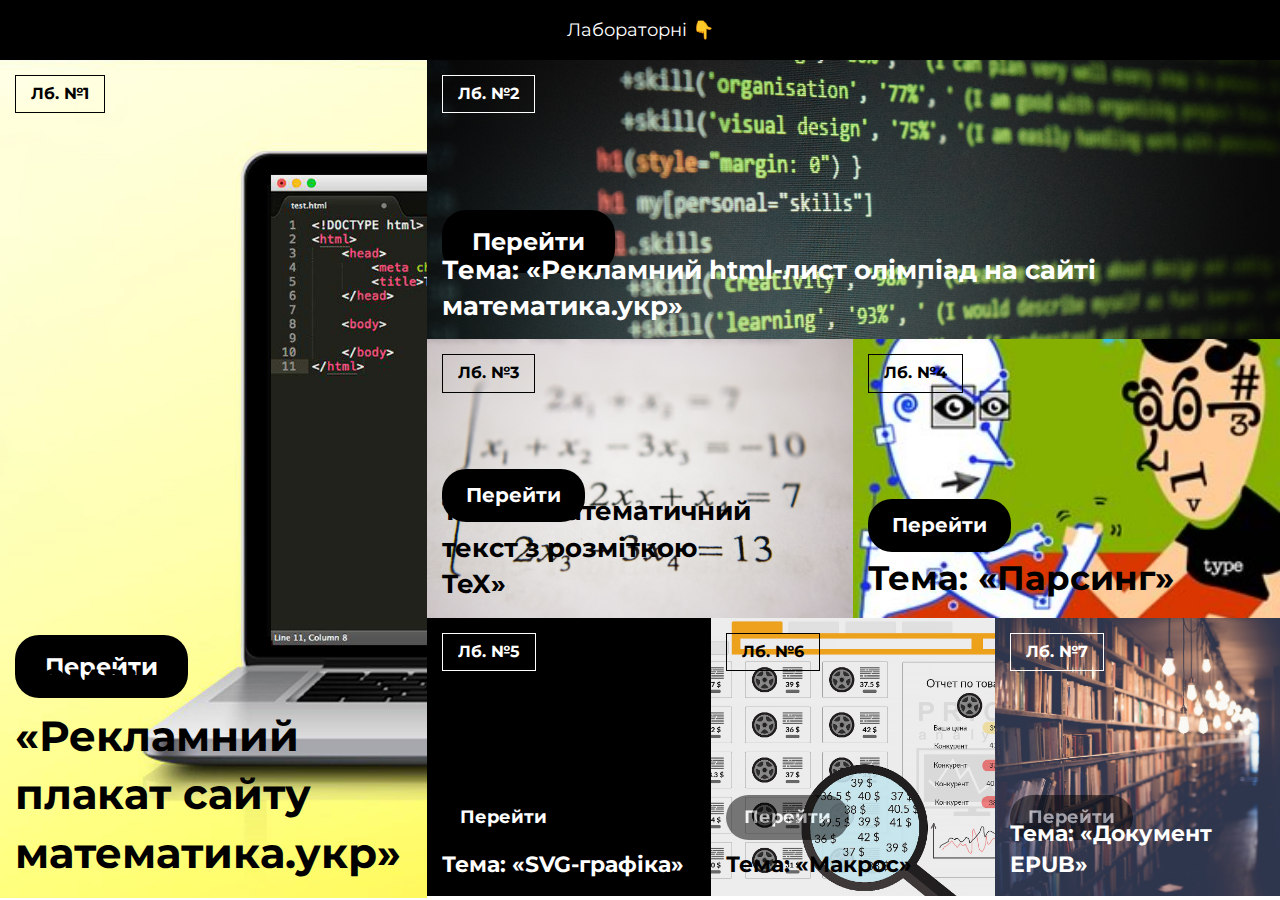
==== commit 2b1866a1: "change" ====
--- a/index.html
+++ b/index.html
@@ -26,7 +26,7 @@
 		<div style="width: 66.66%">
 			<div class="lb lb-2">
 				<span>Лб. №2</span>
-				<a href="#" class="disabled">Перейти</a>
+				<a href="/lb2.html">Перейти</a>
 				<strong>
 					Тема: «Рекламний html-лист олімпіад на сайті математика.укр»
 				</strong>
@@ -34,32 +34,32 @@
 			<div class="d-flex lb-3-4">
 				<div class="lb lb-3">
 					<span>Лб. №3</span>
-					<a href="#" class="disabled">Перейти</a>
+					<a href="/lb3.html">Перейти</a>
 					<strong>
 						Тема: «Математичний текст з розміткою TeX»
 					</strong>
 				</div>
 				<div class="lb lb-4">
 					<span>Лб. №4</span>
-					<a href="#" class="disabled">Перейти</a>
+					<a href="/lb4.html">Перейти</a>
 					<strong>
-						Тема: «SVG-графіка»
+						Тема: «Парсинг»
 					</strong>
 				</div>
 			</div>
 			<div class="d-flex lb-5-6-7">
 				<div class="lb lb-5">
 					<span>Лб. №5</span>
-					<a href="#" class="disabled">Перейти</a>
+					<a href="/lb5.html">Перейти</a>
 					<strong>
-						Тема: «Макрос»
+						Тема: «SVG-графіка»
 					</strong>
 				</div>
 				<div class="lb lb-6">
 					<span>Лб. №6</span>
 					<a href="#" class="disabled">Перейти</a>
 					<strong>
-						Тема: «Парсинг»
+						Тема: «Макрос»
 					</strong>
 				</div>
 				<div class="lb lb-7">
